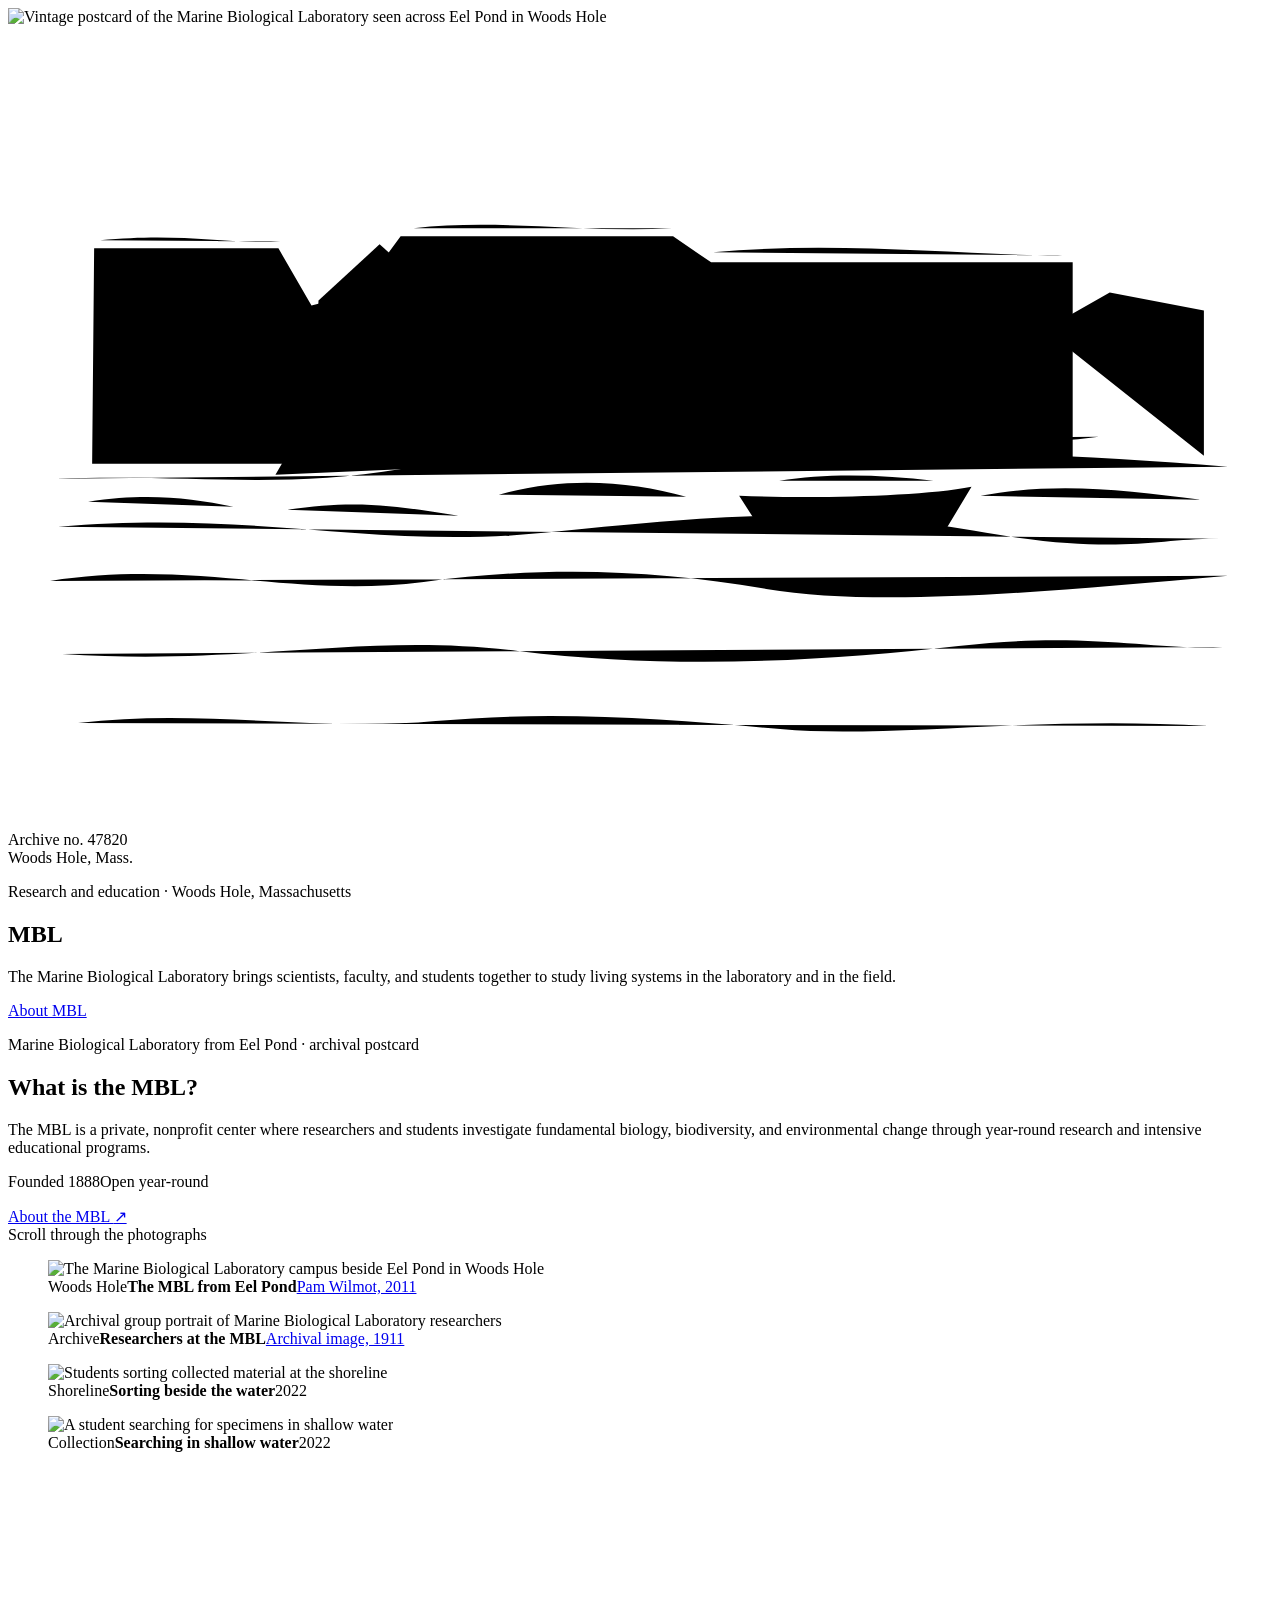
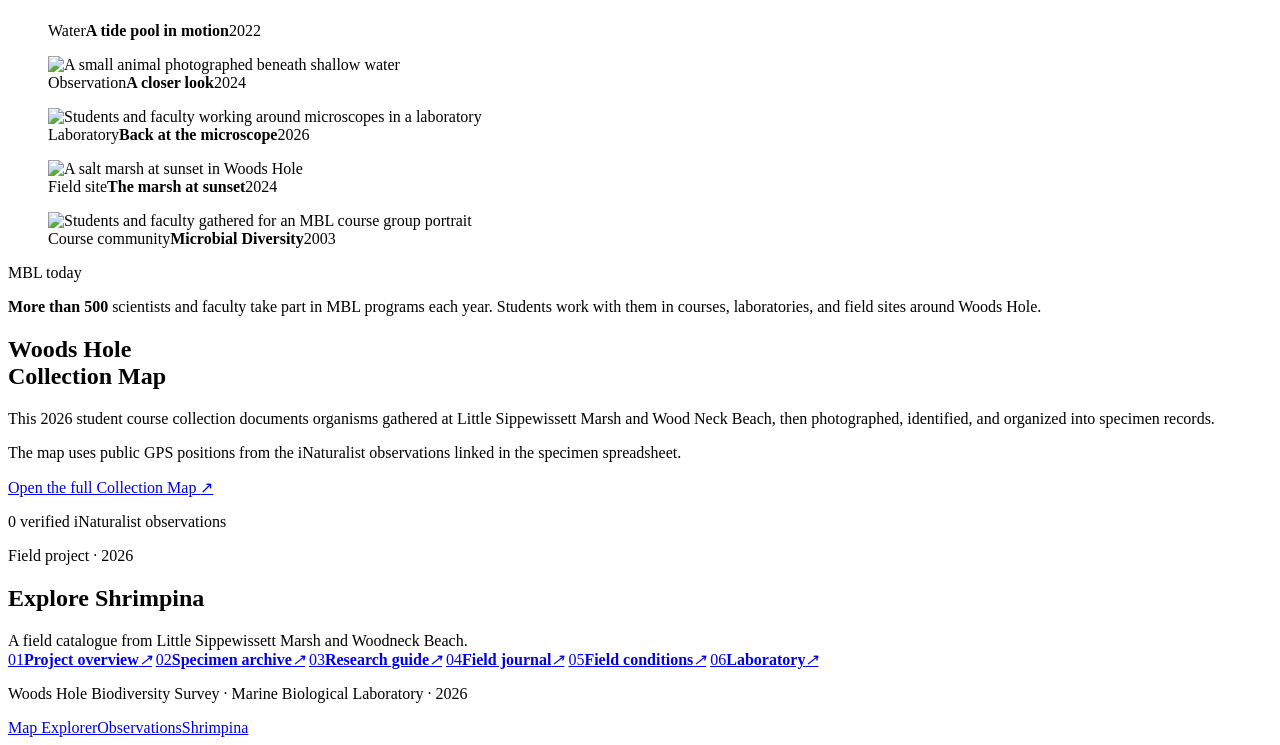
==== index.html @ cde3188e "Add Squatter Pea Crab specimen and restore tree legend colors" ====
<!doctype html>
<html lang="en">
<head>
  <meta charset="utf-8"><meta name="viewport" content="width=device-width, initial-scale=1"><meta name="theme-color" content="#132e2c">
  <link rel="icon" href="assets/favicon/favicon.ico" sizes="any">
  <link rel="icon" type="image/png" sizes="32x32" href="assets/favicon/favicon-32.png">
  <link rel="apple-touch-icon" href="assets/favicon/apple-touch-icon.png">
  <meta name="description" content="Marine biodiversity survey records from Woods Hole, Massachusetts.">
  <title>MBL | Woods Hole Biodiversity Survey</title>
  <link rel="preconnect" href="https://fonts.googleapis.com"><link rel="preconnect" href="https://fonts.gstatic.com" crossorigin>
  <link href="https://fonts.googleapis.com/css2?family=DM+Mono:wght@300;400;500&family=Newsreader:opsz,wght@6..72,300;6..72,400;6..72,500;6..72,600&display=swap" rel="stylesheet">
  <link rel="stylesheet" href="https://unpkg.com/leaflet@1.9.4/dist/leaflet.css" crossorigin="anonymous"><link rel="stylesheet" href="museum.css?v=20260908-9"><link rel="stylesheet" href="specimen-view.css?v=20260902-4"><link rel="stylesheet" href="site-index.css?v=20260908-14">
  <script src="site-index.js?v=20260908-7" defer></script>
  <script src="https://unpkg.com/leaflet@1.9.4/dist/leaflet.js" crossorigin="anonymous"></script><script src="species-data.js?v=20260902-4"></script><script src="shrimpina-sample-register.js?v=20260910-3"></script><script src="shrimpina-observation-locations.js?v=20260910-3"></script><script src="specimen-view.js?v=20260902-4" data-root="." defer></script>
</head>
<body class="has-site-index home-page">
  <div class="grain" aria-hidden="true"></div>
  <site-index data-root="." data-current="home"></site-index>
  <main id="top">
    <section class="postcard-stage" aria-labelledby="hero-title"><div class="postcard-sticky">
      <div class="postcard-frame"><img src="assets/woods-hole-postcard.png" alt="Vintage postcard of the Marine Biological Laboratory seen across Eel Pond in Woods Hole">
        <svg class="postcard-trace" viewBox="0 0 1262 800" preserveAspectRatio="xMidYMid slice" aria-hidden="true">
          <g class="trace-slow">
            <path d="M47 452C184 447 269 463 394 442S645 443 764 432s279-6 454 8"/><path d="M50 500c197-17 316 23 485 6s284-28 430-2 179 7 246 8"/>
            <path d="M42 554c145-22 244 18 373 1s235-11 342 7 272 4 461-13"/><path d="M54 627c188 12 300-22 455-3s309 10 440-5 195 5 264 1"/><path d="M70 696c121-15 239 9 357-2s235-2 344 8 257-14 428-3"/>
          </g>
          <g class="trace-buildings"><path d="M86 222h184l33 57 47-12 42-57h272l38 26h361v201H84Z"/><path d="M310 274 371 218l69 61v154H303Z"/><path d="M694 250v184M733 250v184M776 250v184M818 250v184M861 250v184M904 250v184M947 250v184M990 250v184"/><path d="M107 243h138v190H107Z"/></g>
          <g class="trace-details">
            <path d="M92 214c83-8 124 4 180 1M405 202c84-10 172 5 258 0M704 226c128-12 258 4 353 3"/>
            <path d="M120 265h18v34h-18zM154 265h18v34h-18zM190 265h18v34h-18zM226 265h18v34h-18z"/>
            <path d="M462 258h18v35h-18zM499 258h18v35h-18zM537 258h18v35h-18zM575 258h18v35h-18zM613 258h18v35h-18z"/>
            <path d="M711 272h14v33h-14zM749 272h14v33h-14zM790 272h14v33h-14zM832 272h14v33h-14zM874 272h14v33h-14zM916 272h14v33h-14zM958 272h14v33h-14zM1000 272h14v33h-14z"/>
            <path d="M115 326h23v42h-23zM160 326h23v42h-23zM205 326h23v42h-23zM465 322h22v39h-22zM511 322h22v39h-22zM557 322h22v39h-22zM603 322h22v39h-22z"/>
            <path d="M302 419c87-15 183 10 272-3s169 6 248-2 174 9 267-4M267 448l31-53h121l31 45M1035 303l65-37 94 18v145"/>
            <path d="M80 475c58-9 101-4 145 5M279 483c76-12 123-1 171 6M490 468c68-19 132-13 187 2M971 469c75-14 143-6 220 4"/>
          </g>
          <g class="trace-boat"><path d="m730 469 23 36h182l27-45c-51 10-160 12-232 9Z"/><path d="M855 105v355M855 140l70 313M852 170l-94 285"/><path d="M770 454c48-8 104-6 154 0M804 493c31 10 68 9 100 0"/></g>
        </svg>
        <div class="postcard-wash" aria-hidden="true"></div><div class="archive-stamp">Archive no. 47820<br>Woods Hole, Mass.</div>
      </div>
      <div class="hero-copy"><p class="overline">Research and education · Woods Hole, Massachusetts</p><h1 id="hero-title">MBL</h1><p class="hero-deck">The Marine Biological Laboratory brings scientists, faculty, and students together to study living systems in the laboratory and in the field.</p></div>
      <a class="enter-cue" href="#about-mbl"><span>About MBL</span><i aria-hidden="true"></i></a><p class="postcard-credit">Marine Biological Laboratory from Eel Pond · archival postcard</p>
    </div></section>

    <section class="mbl-community" id="about-mbl" aria-labelledby="community-heading"><div class="community-stage">
      <div class="community-copy">
        <h2 id="community-heading">What is the MBL?</h2>
        <p>The MBL is a private, nonprofit center where researchers and students investigate fundamental biology, biodiversity, and environmental change through year-round research and intensive educational programs.</p>
        <p class="community-details"><span>Founded 1888</span><span>Open year-round</span></p>
        <a href="https://www.mbl.edu/about" target="_blank" rel="noopener">About the MBL <span>↗</span></a>
        <div class="story-progress" aria-hidden="true"><i></i><span>Scroll through the photographs</span></div>
      </div>
      <div class="community-photos" aria-label="MBL community and fieldwork photographs">
        <figure class="life-photo life-photo-wide" style="--tilt:-.6deg">
          <div class="life-image"><img src="assets/mbl-building-pam-wilmot.jpg" alt="The Marine Biological Laboratory campus beside Eel Pond in Woods Hole" loading="lazy"></div>
          <figcaption><span>Woods Hole</span><b>The MBL from Eel Pond</b><a href="https://commons.wikimedia.org/wiki/File:Marine_Biological_Laboratory,_Woods_Hole_by_Pam_Wilmot.jpg" target="_blank" rel="noopener">Pam Wilmot, 2011</a></figcaption>
        </figure>
        <figure class="life-photo life-photo-wide" style="--tilt:1deg">
          <div class="life-image"><img src="assets/mbl-researchers-archive.png" alt="Archival group portrait of Marine Biological Laboratory researchers" loading="lazy"></div>
          <figcaption><span>Archive</span><b>Researchers at the MBL</b><a href="https://commons.wikimedia.org/wiki/File:PSM_V79_D312_Group_photo_of_researchers_of_the_marine_biology_laboratory.png" target="_blank" rel="noopener">Archival image, 1911</a></figcaption>
        </figure>
        <figure class="life-photo life-photo-portrait" style="--tilt:-1.2deg">
          <div class="life-image"><img src="assets/mbl-story/IMG_1308.jpg" alt="Students sorting collected material at the shoreline" loading="lazy"></div>
          <figcaption><span>Shoreline</span><b>Sorting beside the water</b><span>2022</span></figcaption>
        </figure>
        <figure class="life-photo life-photo-portrait" style="--tilt:1.1deg">
          <div class="life-image"><img src="assets/mbl-story/IMG_1295.jpg" alt="A student searching for specimens in shallow water" loading="lazy"></div>
          <figcaption><span>Collection</span><b>Searching in shallow water</b><span>2022</span></figcaption>
        </figure>
        <figure class="life-photo life-photo-film" style="--tilt:-.8deg">
          <div class="life-image"><video src="assets/mbl-story/tide-pool.mp4" poster="assets/mbl-story/tide-pool-poster.jpg" autoplay muted loop playsinline preload="metadata" aria-label="Water moving over organisms in a shallow tide pool"></video></div>
          <figcaption><span>Water</span><b>A tide pool in motion</b><span>2022</span></figcaption>
        </figure>
        <figure class="life-photo life-photo-portrait" style="--tilt:1deg">
          <div class="life-image"><img src="assets/mbl-story/IMG_5318.jpg" alt="A small animal photographed beneath shallow water" loading="lazy"></div>
          <figcaption><span>Observation</span><b>A closer look</b><span>2024</span></figcaption>
        </figure>
        <figure class="life-photo life-photo-portrait" style="--tilt:-.7deg">
          <div class="life-image"><img src="assets/mbl-story/IMG_2898.jpg" alt="Students and faculty working around microscopes in a laboratory" loading="lazy"></div>
          <figcaption><span>Laboratory</span><b>Back at the microscope</b><span>2026</span></figcaption>
        </figure>
        <figure class="life-photo life-photo-portrait" style="--tilt:1.2deg">
          <div class="life-image"><img src="assets/mbl-story/IMG_5380.jpg" alt="A salt marsh at sunset in Woods Hole" loading="lazy"></div>
          <figcaption><span>Field site</span><b>The marsh at sunset</b><span>2024</span></figcaption>
        </figure>
        <figure class="life-photo life-photo-wide life-photo-group" style="--tilt:.35deg">
          <div class="life-image"><img src="assets/mbl-microbial-diversity-2003.jpg" alt="Students and faculty gathered for an MBL course group portrait" loading="lazy"></div>
          <figcaption><span>Course community</span><b>Microbial Diversity</b><span>2003</span></figcaption>
        </figure>
      </div>
      <div class="community-closing">
        <p class="kicker">MBL today</p>
        <p><strong>More than 500</strong> scientists and faculty take part in MBL programs each year. Students work with them in courses, laboratories, and field sites around Woods Hole.</p>
      </div>
    </div></section>

    <section class="map-chapter" id="field-map" aria-labelledby="map-heading"><div class="map-intro reveal"><div><h2 id="map-heading">Woods Hole<br>Collection Map</h2></div><div><p>This 2026 student course collection documents organisms gathered at Little Sippewissett Marsh and Wood Neck Beach, then photographed, identified, and organized into specimen records.</p><p>The map uses public GPS positions from the iNaturalist observations linked in the specimen spreadsheet.</p><a class="map-explorer-link" href="map.html">Open the full Collection Map <span>↗</span></a></div></div><div class="map-shell reveal"><div id="map" role="application" aria-label="Aerial map of linked iNaturalist observations"></div><div class="map-fallback" aria-hidden="true"></div><p class="map-caption"><span id="homeMapCount">0</span> verified iNaturalist observations</p></div></section>

    <section class="shrimpina-directory" aria-labelledby="shrimpina-directory-title">
      <div class="shrimpina-directory-intro">
        <p>Field project · 2026</p>
        <h2 id="shrimpina-directory-title">Explore Shrimpina</h2>
        <span>A field catalogue from Little Sippewissett Marsh and Woodneck Beach.</span>
      </div>
      <nav aria-label="Shrimpina project pages">
        <a href="groups/shrimpina.html"><span>01</span><strong>Project overview</strong><i aria-hidden="true">↗</i></a>
        <a href="groups/shrimpina.html#g-species"><span>02</span><strong>Specimen archive</strong><i aria-hidden="true">↗</i></a>
        <a href="research.html"><span>03</span><strong>Research guide</strong><i aria-hidden="true">↗</i></a>
        <a href="journal.html"><span>04</span><strong>Field journal</strong><i aria-hidden="true">↗</i></a>
        <a href="conditions.html"><span>05</span><strong>Field conditions</strong><i aria-hidden="true">↗</i></a>
        <a href="lab.html"><span>06</span><strong>Laboratory</strong><i aria-hidden="true">↗</i></a>
      </nav>
    </section>
  </main>
  <footer class="home-footer"><p>Woods Hole Biodiversity Survey · Marine Biological Laboratory · 2026</p><nav><a href="map.html">Map Explorer</a><a href="observations.html">Observations</a><a href="groups/shrimpina.html">Shrimpina</a></nav></footer>
  <script src="museum.js?v=20260904-6"></script>
</body>
</html>
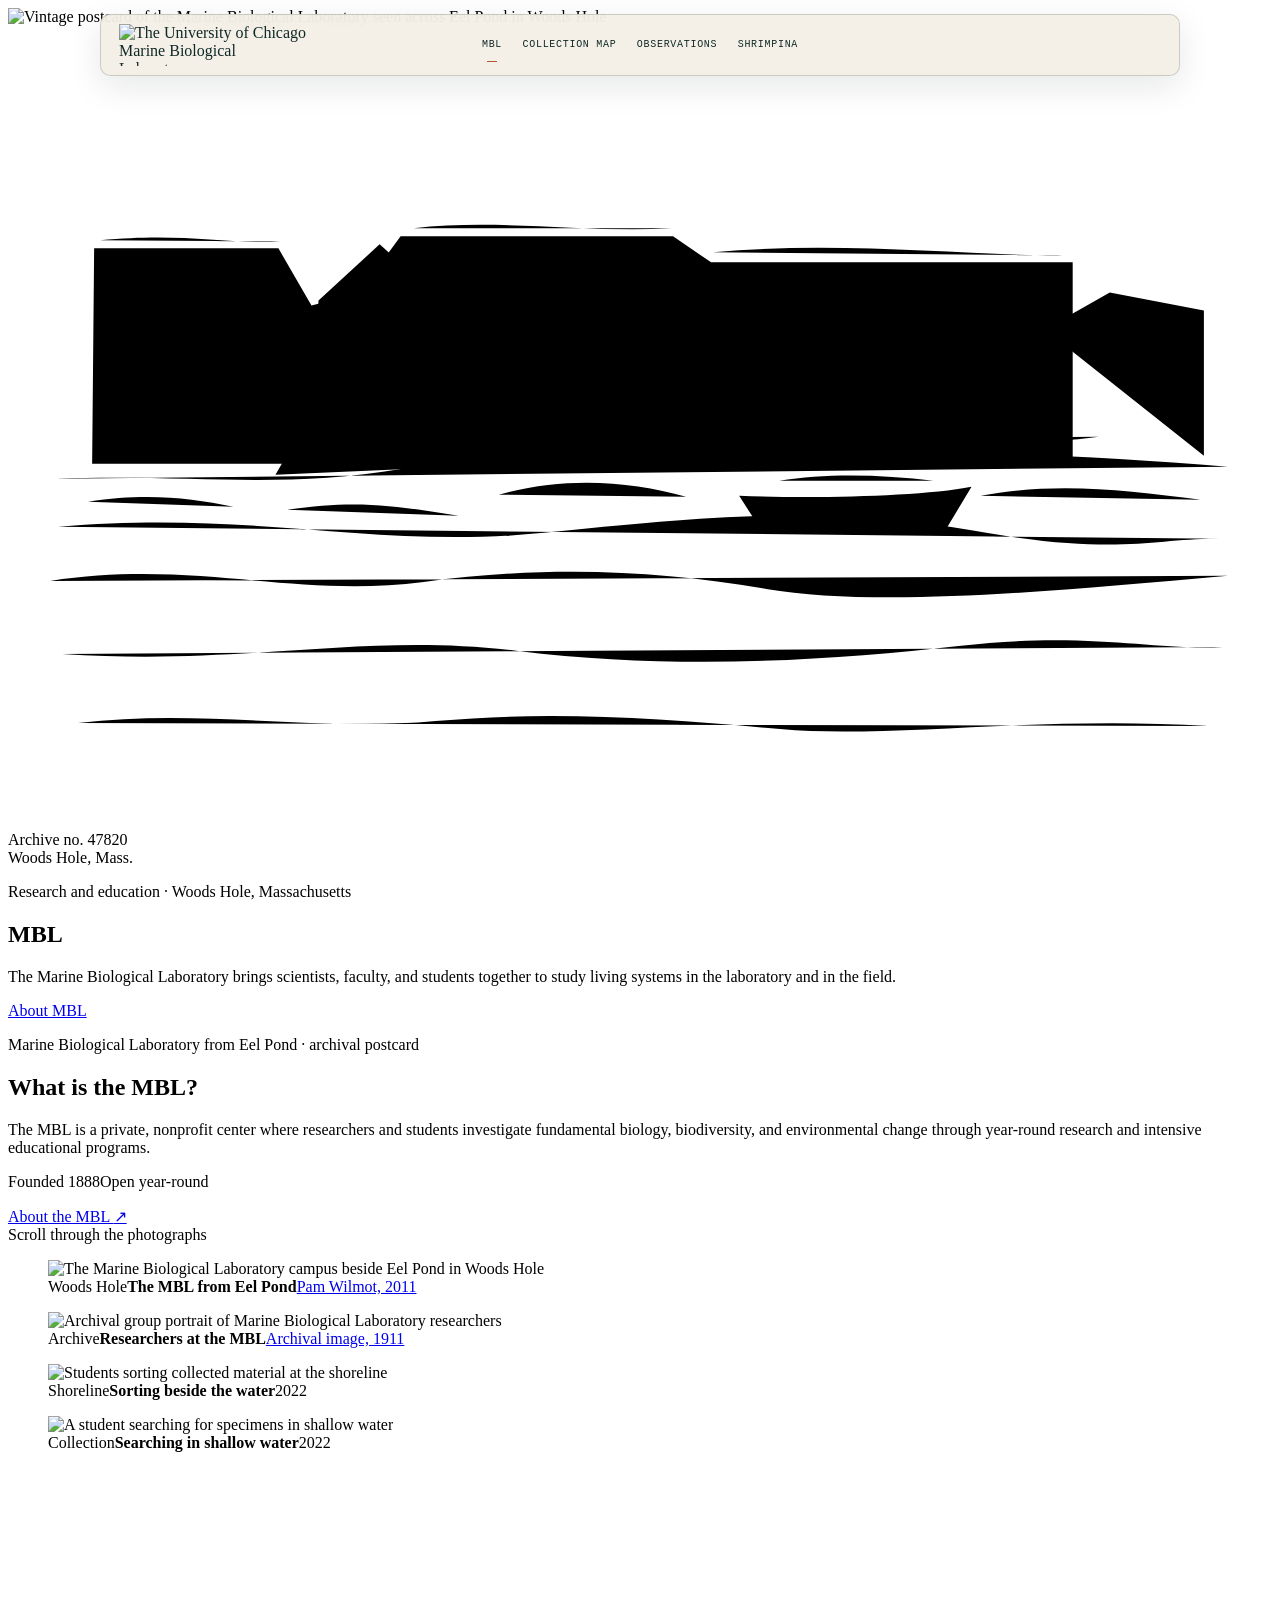
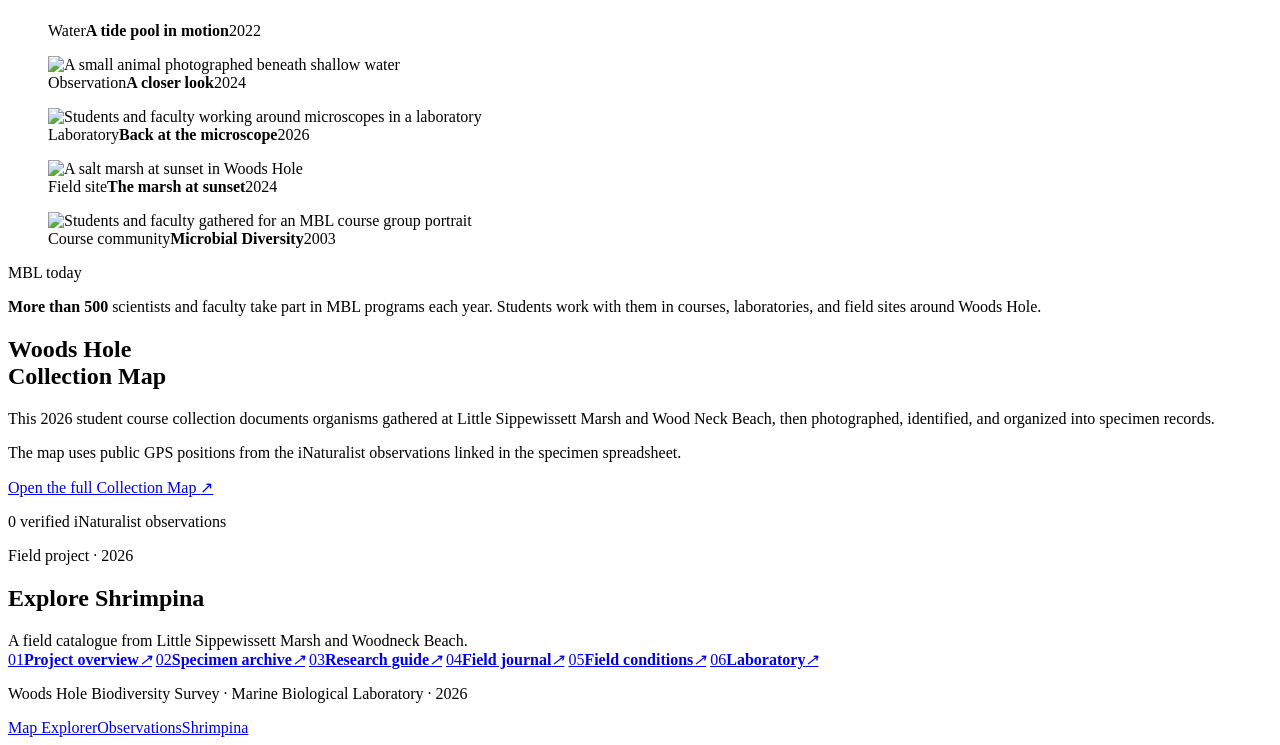
==== commit 73841f61: "Update Shrimpina phylogeny, observation metadata, notes, and animated cursor" ====
--- a/index.html
+++ b/index.html
@@ -9,9 +9,9 @@
   <title>MBL | Woods Hole Biodiversity Survey</title>
   <link rel="preconnect" href="https://fonts.googleapis.com"><link rel="preconnect" href="https://fonts.gstatic.com" crossorigin>
   <link href="https://fonts.googleapis.com/css2?family=DM+Mono:wght@300;400;500&family=Newsreader:opsz,wght@6..72,300;6..72,400;6..72,500;6..72,600&display=swap" rel="stylesheet">
-  <link rel="stylesheet" href="https://unpkg.com/leaflet@1.9.4/dist/leaflet.css" crossorigin="anonymous"><link rel="stylesheet" href="museum.css?v=20260908-9"><link rel="stylesheet" href="specimen-view.css?v=20260902-4"><link rel="stylesheet" href="site-index.css?v=20260908-14">
-  <script src="site-index.js?v=20260908-7" defer></script>
-  <script src="https://unpkg.com/leaflet@1.9.4/dist/leaflet.js" crossorigin="anonymous"></script><script src="species-data.js?v=20260902-4"></script><script src="shrimpina-sample-register.js?v=20260910-3"></script><script src="shrimpina-observation-locations.js?v=20260910-3"></script><script src="specimen-view.js?v=20260902-4" data-root="." defer></script>
+  <link rel="stylesheet" href="https://unpkg.com/leaflet@1.9.4/dist/leaflet.css" crossorigin="anonymous"><link rel="stylesheet" href="museum.css?v=20260908-9"><link rel="stylesheet" href="specimen-view.css?v=20260902-4"><link rel="stylesheet" href="site-index.css?v=20260910-8">
+  <script src="site-index.js?v=20260910-8" defer></script>
+  <script src="https://unpkg.com/leaflet@1.9.4/dist/leaflet.js" crossorigin="anonymous"></script><script src="species-data.js?v=20260902-4"></script><script src="shrimpina-sample-register.js?v=20260910-7"></script><script src="shrimpina-observation-locations.js?v=20260910-7"></script><script src="specimen-view.js?v=20260902-4" data-root="." defer></script>
 </head>
 <body class="has-site-index home-page">
   <div class="grain" aria-hidden="true"></div>
--- a/site-index.css
+++ b/site-index.css
@@ -0,0 +1,111 @@
+:root { --index-paper:#f3efe6; --index-ink:#102927; --index-line:rgba(16,41,39,.18); --index-accent:#b85338; --masthead-safe-offset:104px; }
+
+html { scroll-padding-top:var(--masthead-safe-offset); }
+
+body.has-site-index,body.home-page { padding-top:0; }
+body.has-site-index .group-hero,body.has-site-index .j-hero,body.has-site-index .lab-hero { margin-top:0!important; }
+site-index { position:relative; z-index:2400; display:block; }
+
+.site-masthead { position:fixed; z-index:2400; top:14px; left:0; width:100%; padding:0 18px; box-sizing:border-box; color:var(--index-ink); pointer-events:none; }
+.site-masthead-inner { position:relative; display:grid; grid-template-columns:240px minmax(0,1fr) 240px; align-items:center; width:min(1080px,100%); min-height:62px; margin:0 auto; padding:0 18px; box-sizing:border-box; border:1px solid var(--index-line); border-radius:10px; background:color-mix(in srgb,var(--index-paper) 92%,transparent); box-shadow:0 10px 34px rgba(5,24,23,.10); backdrop-filter:blur(22px) saturate(1.08); pointer-events:auto; }
+.site-masthead-brand { display:flex; align-items:center; justify-self:start; min-width:0; color:inherit; text-decoration:none; }
+.site-masthead-brand img { display:block; width:190px; flex:0 0 190px; max-height:42px; object-fit:contain; object-position:left center; }
+.site-masthead-brand>span { min-width:82px;margin-left:16px; padding-left:16px; border-left:1px solid var(--index-line); font:600 7px/1.25 'DM Mono',monospace; letter-spacing:.09em; text-transform:uppercase; white-space:nowrap; }
+.site-masthead-brand b { display:block;margin-top:2px;font:600 13px/1 'Newsreader',Georgia,serif; letter-spacing:0; text-transform:none; }
+
+.site-masthead-primary { display:flex; min-width:0;align-self:stretch; align-items:stretch; justify-content:center; }
+.site-nav-group { position:relative; display:flex; align-self:stretch; }
+.site-nav-group>a { position:relative; display:flex; align-items:center; padding:0 clamp(10px,.8vw,16px); color:inherit; text-decoration:none; font:500 10px/1 'DM Mono',monospace; letter-spacing:.07em; text-transform:uppercase; white-space:nowrap; }
+.site-nav-group>a::after { content:''; position:absolute; right:15px; bottom:13px; left:15px; height:1px; background:var(--index-accent); opacity:0; transform:scaleX(.35); transition:opacity .18s ease,transform .18s ease; }
+.site-nav-group>a:hover::after,.site-nav-group>a[aria-current='page']::after,.site-nav-group:focus-within>a::after { opacity:1; transform:scaleX(1); }
+.site-nav-dropdown { position:absolute; top:calc(100% - 7px); left:6px; display:grid; width:190px; padding:8px; border:1px solid var(--index-line); border-radius:9px; background:color-mix(in srgb,var(--index-paper) 96%,transparent); box-shadow:0 18px 38px rgba(5,24,23,.14); opacity:0; visibility:hidden; transform:translateY(-4px); transition:opacity .16s ease,transform .16s ease,visibility .16s; backdrop-filter:blur(22px) saturate(1.08); }
+.site-nav-dropdown a { padding:10px 11px; border-radius:6px; color:inherit; text-decoration:none; font:500 9px/1.25 'DM Mono',monospace; letter-spacing:.055em; text-transform:none; }
+.site-nav-dropdown a:hover,.site-nav-dropdown a:focus-visible { background:color-mix(in srgb,var(--index-ink) 7%,transparent); color:var(--index-accent); outline:0; }
+.site-nav-group:hover .site-nav-dropdown,.site-nav-group:focus-within .site-nav-dropdown { opacity:1; visibility:visible; transform:translateY(0); }
+
+.site-masthead-menu { position:relative; display:none; grid-column:3;justify-self:end; }
+.site-masthead-menu>summary { display:flex; align-items:center; gap:9px; min-height:40px; padding:0 11px; list-style:none; border-radius:7px; font:500 10px/1 'DM Mono',monospace; letter-spacing:.075em; text-transform:uppercase; cursor:pointer; transition:background .18s ease; }
+.site-masthead-menu>summary::-webkit-details-marker { display:none; }
+.site-masthead-menu>summary:hover,.site-masthead-menu>summary:focus-visible { background:color-mix(in srgb,var(--index-ink) 7%,transparent); }
+.site-masthead-menu>summary i,.site-masthead-menu>summary i::after { display:block; width:11px; border-top:1px solid currentColor; content:''; transition:transform .2s ease; }
+.site-masthead-menu>summary i::after { transform:translateY(-1px) rotate(90deg); }
+.site-masthead-menu[open]>summary i { transform:rotate(45deg); }
+.menu-close-label { display:none; }
+.site-masthead-menu[open] .menu-open-label { display:none; }
+.site-masthead-menu[open] .menu-close-label { display:inline; }
+
+.site-masthead-panel { position:absolute; top:55px; right:-1px; box-sizing:border-box; width:290px; padding:22px; border:1px solid var(--index-line); border-radius:10px; background:color-mix(in srgb,var(--index-paper) 94%,transparent); box-shadow:0 20px 48px rgba(5,24,23,.15); backdrop-filter:blur(24px) saturate(1.08); }
+.site-masthead-panel>p { margin:0 0 16px; color:color-mix(in srgb,var(--index-ink) 58%,transparent); font:500 7px/1.4 'DM Mono',monospace; letter-spacing:.1em; text-transform:uppercase; }
+.site-masthead-panel nav { display:grid; }
+.site-masthead-panel nav a { padding:9px 0; border-bottom:1px solid var(--index-line); color:inherit; text-decoration:none; font:400 19px/1.15 'Newsreader',Georgia,serif; }
+.site-masthead-panel nav a::after { content:'↗'; float:right; color:color-mix(in srgb,var(--index-ink) 45%,transparent); font:400 12px/1.5 'DM Mono',monospace; }
+.site-masthead-panel nav a:hover,.site-masthead-panel nav a[aria-current='page'] { color:var(--index-accent); }
+.site-masthead-panel>small { display:block; margin-top:20px; color:color-mix(in srgb,var(--index-ink) 50%,transparent); font:500 7px/1.4 'DM Mono',monospace; letter-spacing:.08em; text-transform:uppercase; }
+
+site-index.is-shrimpina { --index-paper:#fff0e9; --index-ink:#4a202c; --index-line:rgba(74,32,44,.18); --index-accent:#df6678; }
+.shrimpina-record-page .shrimpina-record-nav { top:auto; }
+
+.theme-cursor { --cursor-ring:#0f3532; --cursor-dot:#b85338; position:fixed; z-index:20000; left:0; top:0; width:0; height:0; pointer-events:none; opacity:0; transform:translate3d(var(--cursor-x,-60px),var(--cursor-y,-60px),0); transition:opacity .18s ease; }
+.theme-cursor.is-visible { opacity:1; }
+.theme-cursor-ring,.theme-cursor-dot { position:absolute; display:block; pointer-events:none; }
+.theme-cursor-ring { left:-15px; top:-15px; width:30px; height:30px; border:1.5px solid var(--cursor-ring); border-radius:50%; box-shadow:0 0 0 1px rgba(238,233,220,.38); transition:width .18s ease,height .18s ease,left .18s ease,top .18s ease,background .18s ease; }
+.theme-cursor-dot { left:-3px; top:-3px; width:6px; height:6px; border-radius:50%; background:var(--cursor-dot); transition:transform .15s ease; }
+.theme-cursor.is-active .theme-cursor-ring { left:-22px; top:-22px; width:44px; height:44px; background:color-mix(in srgb,var(--cursor-dot) 14%,transparent); }
+.theme-cursor.is-active .theme-cursor-dot { transform:scale(1.5); }
+.theme-cursor.is-pressed .theme-cursor-ring { left:-11px; top:-11px; width:22px; height:22px; }
+body.cursor-map .theme-cursor { --cursor-ring:#dbe8df; --cursor-dot:#ee8c6c; }
+body.cursor-catalog .theme-cursor { --cursor-ring:#165f56; --cursor-dot:#cf6234; }
+body.cursor-observations .theme-cursor { --cursor-ring:#2d6661; --cursor-dot:#69a9a0; }
+body.shrimpina-site .theme-cursor,body.shrimpina-record-page .theme-cursor { --cursor-ring:#4a202c; --cursor-dot:#eb6f7e; }
+
+@media(pointer:fine) {
+  body.shrimpina-cursor,body.shrimpina-cursor a,body.shrimpina-cursor button,body.shrimpina-cursor summary,body.shrimpina-cursor select,body.shrimpina-cursor [role='button'],body.shrimpina-cursor [data-specimen],body.shrimpina-cursor .leaflet-interactive,body.shrimpina-cursor .leaflet-marker-icon { cursor:url('assets/water-drop-cursor.svg?v=1') 8 2,auto!important; }
+  body.shrimpina-cursor input,body.shrimpina-cursor textarea { cursor:text!important; }
+}
+
+@media(pointer:fine) and (prefers-reduced-motion:no-preference) {
+  body.theme-cursor-ready,body.theme-cursor-ready a,body.theme-cursor-ready button,body.theme-cursor-ready summary,body.theme-cursor-ready input,body.theme-cursor-ready select,body.theme-cursor-ready [data-specimen],body.theme-cursor-ready .leaflet-interactive,body.theme-cursor-ready .leaflet-marker-icon,body.theme-cursor-ready .flip-card { cursor:none!important; }
+}
+@media(max-width:1120px) {
+  :root { --masthead-safe-offset:96px; }
+  .site-masthead-inner { grid-template-columns:minmax(0,1fr) auto; min-height:58px; padding-left:14px; }
+  .site-masthead-brand img { width:172px; }
+  .site-masthead-brand>span { display:none; }
+  .site-masthead-primary { display:none; }
+  .site-masthead-menu { display:block;grid-column:auto; }
+  .site-masthead-panel { top:51px; right:-1px; width:min(320px,calc(100vw - 36px)); max-height:calc(100vh - 96px); overflow:auto; }
+  .site-masthead-menu>summary { padding-inline:12px; }
+}
+@media(min-width:861px) and (max-width:1120px) {
+  .home-page .site-masthead-inner { grid-template-columns:190px minmax(0,1fr); }
+  .home-page .site-masthead-primary { display:flex; }
+  .home-page .site-masthead-menu { display:none; }
+  .home-page .site-nav-group>a { padding-inline:9px; font-size:9px; }
+}
+@media(max-width:420px) {
+  :root { --masthead-safe-offset:84px; }
+  .site-masthead { top:8px; padding:0 8px; }
+  .site-masthead-inner { width:100%;min-height:54px; border-radius:8px; }
+  .site-masthead-brand img { width:158px; }
+  .site-masthead-menu>summary { padding-inline:8px; }
+  .site-masthead-panel { top:49px; width:calc(100vw - 16px); }
+}
+@media(pointer:coarse),(prefers-reduced-motion:reduce) { .theme-cursor { display:none!important; } }
+
+/* The hotspot is the fingertip's landing point; the character stays beside it. */
+.gecko-cursor { position:fixed; left:0; top:0; width:0; height:0; z-index:2147483647; pointer-events:none; opacity:0; }
+.gecko-cursor.is-visible { opacity:1; }
+.gecko-cursor-art { position:absolute; left:-27.3px; top:-19.8px; width:84.6px; height:53.1px; max-width:none; overflow:visible; filter:drop-shadow(0 1px 1px #173e3b40); }
+.gecko-cursor-arm { transform-box:view-box; transform-origin:236px 190px; transform:scaleY(1); transition:transform 180ms cubic-bezier(.2,.8,.3,1); }
+.gecko-cursor.is-pressed .gecko-cursor-arm { transform:scaleY(-.65); transition-duration:100ms; }
+.gecko-cursor-hotspot { position:absolute; left:-2px; top:-2px; width:4px; height:4px; border-radius:50%; background:#254f46; box-shadow:0 0 0 1px #fff; }
+.gecko-cursor.is-active .gecko-cursor-hotspot { box-shadow:0 0 0 1px #fff,0 0 0 3px #254f4640; }
+@media (hover:hover) and (pointer:fine) {
+  body.gecko-cursor-ready, body.gecko-cursor-ready * { cursor:none!important; }
+}
+@media (pointer:coarse) { .gecko-cursor { display:none; } }
+@media (prefers-reduced-motion:reduce) {
+  .gecko-cursor-arm { transition:none; }
+  /* Keep the click pose visible without animating between poses. */
+  .gecko-cursor.is-pressed .gecko-cursor-arm { transition:none; }
+}
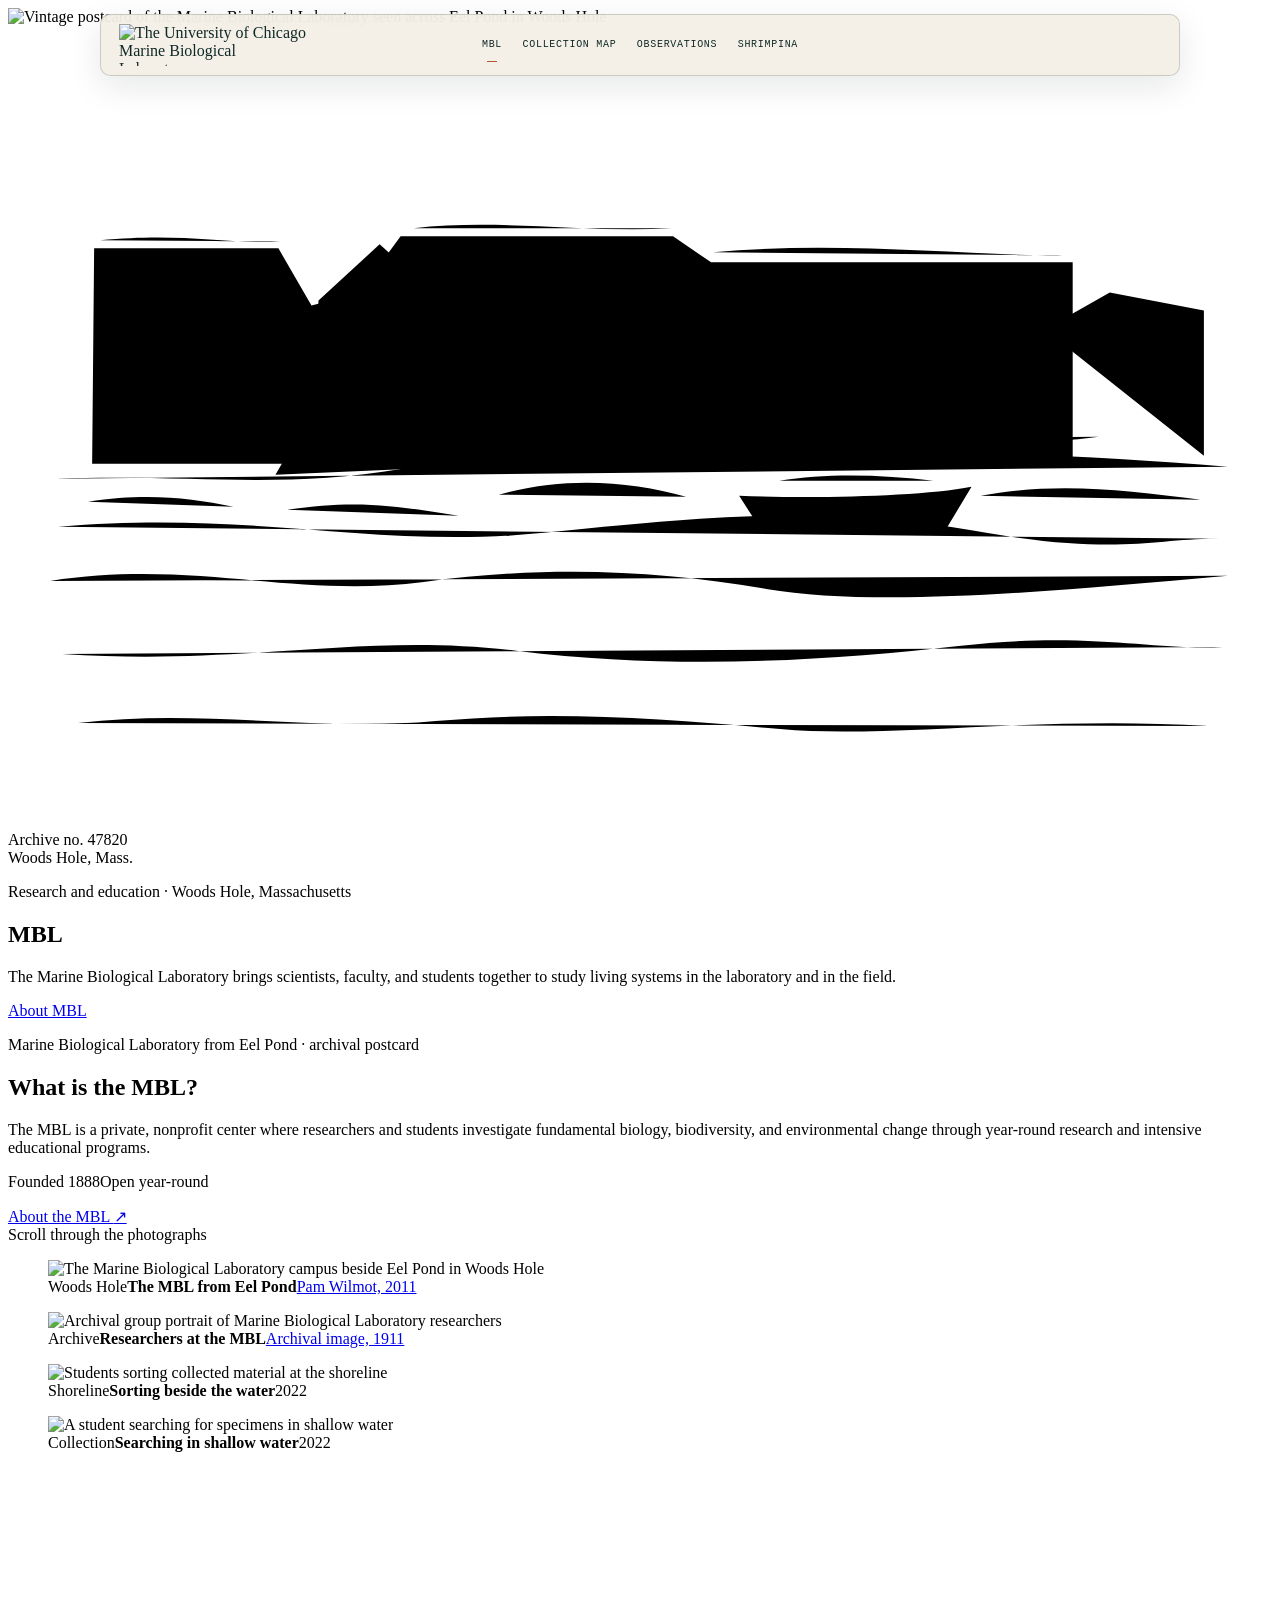
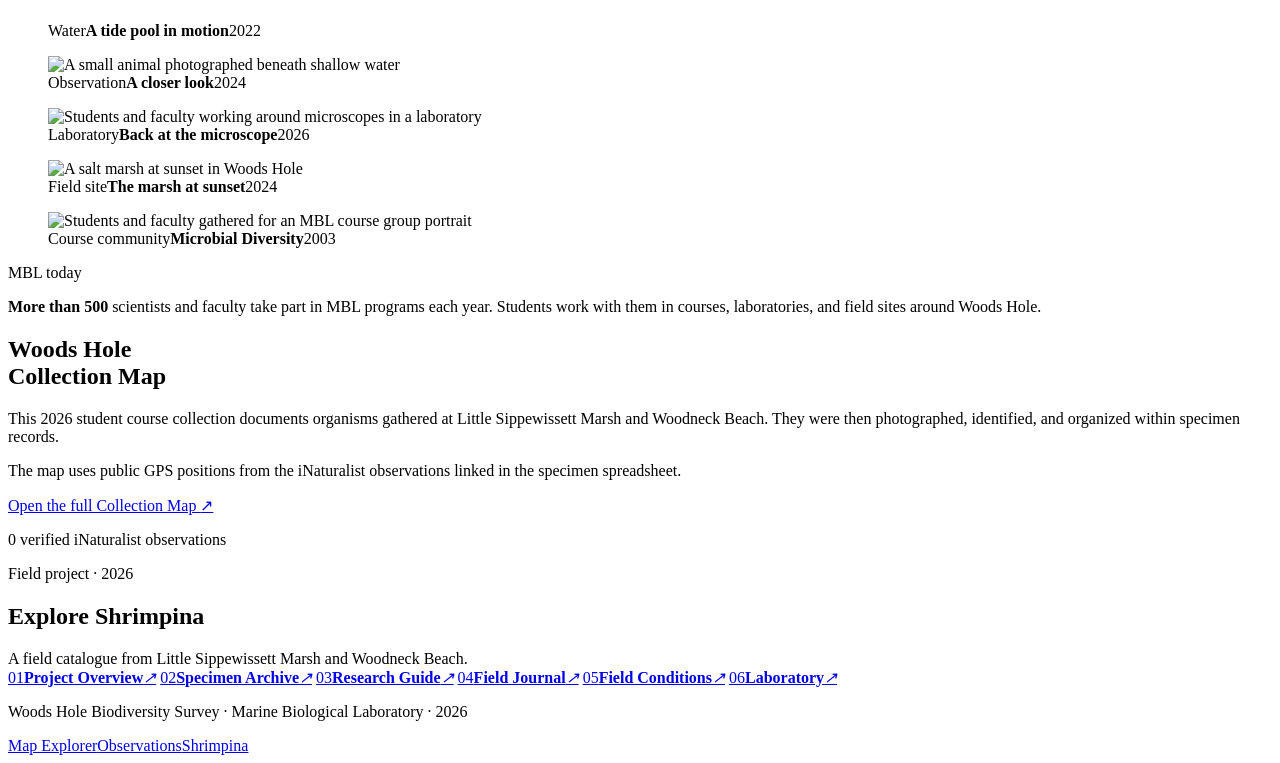
==== commit b6fcca2d: "Update site wording, Woodneck Beach labels, and spreadsheet specimen names" ====
--- a/index.html
+++ b/index.html
@@ -9,9 +9,9 @@
   <title>MBL | Woods Hole Biodiversity Survey</title>
   <link rel="preconnect" href="https://fonts.googleapis.com"><link rel="preconnect" href="https://fonts.gstatic.com" crossorigin>
   <link href="https://fonts.googleapis.com/css2?family=DM+Mono:wght@300;400;500&family=Newsreader:opsz,wght@6..72,300;6..72,400;6..72,500;6..72,600&display=swap" rel="stylesheet">
-  <link rel="stylesheet" href="https://unpkg.com/leaflet@1.9.4/dist/leaflet.css" crossorigin="anonymous"><link rel="stylesheet" href="museum.css?v=20260908-9"><link rel="stylesheet" href="specimen-view.css?v=20260902-4"><link rel="stylesheet" href="site-index.css?v=20260910-8">
-  <script src="site-index.js?v=20260910-8" defer></script>
-  <script src="https://unpkg.com/leaflet@1.9.4/dist/leaflet.js" crossorigin="anonymous"></script><script src="species-data.js?v=20260902-4"></script><script src="shrimpina-sample-register.js?v=20260910-7"></script><script src="shrimpina-observation-locations.js?v=20260910-7"></script><script src="specimen-view.js?v=20260902-4" data-root="." defer></script>
+  <link rel="stylesheet" href="https://unpkg.com/leaflet@1.9.4/dist/leaflet.css" crossorigin="anonymous"><link rel="stylesheet" href="museum.css?v=20260908-9"><link rel="stylesheet" href="specimen-view.css?v=20260902-4"><link rel="stylesheet" href="site-index.css?v=20260910-11">
+  <script src="site-index.js?v=20260914-1" defer></script>
+  <script src="https://unpkg.com/leaflet@1.9.4/dist/leaflet.js" crossorigin="anonymous"></script><script src="species-data.js?v=20260914-1"></script><script src="shrimpina-sample-register.js?v=20260914-2"></script><script src="shrimpina-observation-locations.js?v=20260914-1"></script><script src="specimen-view.js?v=20260902-4" data-root="." defer></script>
 </head>
 <body class="has-site-index home-page">
   <div class="grain" aria-hidden="true"></div>
@@ -94,7 +94,7 @@
       </div>
     </div></section>
 
-    <section class="map-chapter" id="field-map" aria-labelledby="map-heading"><div class="map-intro reveal"><div><h2 id="map-heading">Woods Hole<br>Collection Map</h2></div><div><p>This 2026 student course collection documents organisms gathered at Little Sippewissett Marsh and Wood Neck Beach, then photographed, identified, and organized into specimen records.</p><p>The map uses public GPS positions from the iNaturalist observations linked in the specimen spreadsheet.</p><a class="map-explorer-link" href="map.html">Open the full Collection Map <span>↗</span></a></div></div><div class="map-shell reveal"><div id="map" role="application" aria-label="Aerial map of linked iNaturalist observations"></div><div class="map-fallback" aria-hidden="true"></div><p class="map-caption"><span id="homeMapCount">0</span> verified iNaturalist observations</p></div></section>
+    <section class="map-chapter" id="field-map" aria-labelledby="map-heading"><div class="map-intro reveal"><div><h2 id="map-heading">Woods Hole<br>Collection Map</h2></div><div><p>This 2026 student course collection documents organisms gathered at Little Sippewissett Marsh and Woodneck Beach. They were then photographed, identified, and organized within specimen records.</p><p>The map uses public GPS positions from the iNaturalist observations linked in the specimen spreadsheet.</p><a class="map-explorer-link" href="map.html">Open the full Collection Map <span>↗</span></a></div></div><div class="map-shell reveal"><div id="map" role="application" aria-label="Aerial map of linked iNaturalist observations"></div><div class="map-fallback" aria-hidden="true"></div><p class="map-caption"><span id="homeMapCount">0</span> verified iNaturalist observations</p></div></section>
 
     <section class="shrimpina-directory" aria-labelledby="shrimpina-directory-title">
       <div class="shrimpina-directory-intro">
@@ -103,16 +103,16 @@
         <span>A field catalogue from Little Sippewissett Marsh and Woodneck Beach.</span>
       </div>
       <nav aria-label="Shrimpina project pages">
-        <a href="groups/shrimpina.html"><span>01</span><strong>Project overview</strong><i aria-hidden="true">↗</i></a>
-        <a href="groups/shrimpina.html#g-species"><span>02</span><strong>Specimen archive</strong><i aria-hidden="true">↗</i></a>
-        <a href="research.html"><span>03</span><strong>Research guide</strong><i aria-hidden="true">↗</i></a>
-        <a href="journal.html"><span>04</span><strong>Field journal</strong><i aria-hidden="true">↗</i></a>
-        <a href="conditions.html"><span>05</span><strong>Field conditions</strong><i aria-hidden="true">↗</i></a>
+        <a href="groups/shrimpina.html"><span>01</span><strong>Project Overview</strong><i aria-hidden="true">↗</i></a>
+        <a href="groups/shrimpina.html#g-species"><span>02</span><strong>Specimen Archive</strong><i aria-hidden="true">↗</i></a>
+        <a href="research.html"><span>03</span><strong>Research Guide</strong><i aria-hidden="true">↗</i></a>
+        <a href="journal.html"><span>04</span><strong>Field Journal</strong><i aria-hidden="true">↗</i></a>
+        <a href="conditions.html"><span>05</span><strong>Field Conditions</strong><i aria-hidden="true">↗</i></a>
         <a href="lab.html"><span>06</span><strong>Laboratory</strong><i aria-hidden="true">↗</i></a>
       </nav>
     </section>
   </main>
   <footer class="home-footer"><p>Woods Hole Biodiversity Survey · Marine Biological Laboratory · 2026</p><nav><a href="map.html">Map Explorer</a><a href="observations.html">Observations</a><a href="groups/shrimpina.html">Shrimpina</a></nav></footer>
-  <script src="museum.js?v=20260904-6"></script>
+  <script src="museum.js?v=20260914-1"></script>
 </body>
 </html>
--- a/site-index.css
+++ b/site-index.css
@@ -58,11 +58,6 @@
 body.cursor-observations .theme-cursor { --cursor-ring:#2d6661; --cursor-dot:#69a9a0; }
 body.shrimpina-site .theme-cursor,body.shrimpina-record-page .theme-cursor { --cursor-ring:#4a202c; --cursor-dot:#eb6f7e; }
 
-@media(pointer:fine) {
-  body.shrimpina-cursor,body.shrimpina-cursor a,body.shrimpina-cursor button,body.shrimpina-cursor summary,body.shrimpina-cursor select,body.shrimpina-cursor [role='button'],body.shrimpina-cursor [data-specimen],body.shrimpina-cursor .leaflet-interactive,body.shrimpina-cursor .leaflet-marker-icon { cursor:url('assets/water-drop-cursor.svg?v=1') 8 2,auto!important; }
-  body.shrimpina-cursor input,body.shrimpina-cursor textarea { cursor:text!important; }
-}
-
 @media(pointer:fine) and (prefers-reduced-motion:no-preference) {
   body.theme-cursor-ready,body.theme-cursor-ready a,body.theme-cursor-ready button,body.theme-cursor-ready summary,body.theme-cursor-ready input,body.theme-cursor-ready select,body.theme-cursor-ready [data-specimen],body.theme-cursor-ready .leaflet-interactive,body.theme-cursor-ready .leaflet-marker-icon,body.theme-cursor-ready .flip-card { cursor:none!important; }
 }
@@ -92,14 +87,13 @@
 }
 @media(pointer:coarse),(prefers-reduced-motion:reduce) { .theme-cursor { display:none!important; } }
 
-/* The hotspot is the fingertip's landing point; the character stays beside it. */
+/* At 15% size, fingertip (181,124) lands at (181,232.9) in the pressed pose.
+   Keep that landing point at the actual pointer, directly beneath the raised hand. */
 .gecko-cursor { position:fixed; left:0; top:0; width:0; height:0; z-index:2147483647; pointer-events:none; opacity:0; }
 .gecko-cursor.is-visible { opacity:1; }
-.gecko-cursor-art { position:absolute; left:-27.3px; top:-19.8px; width:84.6px; height:53.1px; max-width:none; overflow:visible; filter:drop-shadow(0 1px 1px #173e3b40); }
+.gecko-cursor-art { position:absolute; left:-27.15px; top:-34.935px; width:84.6px; height:53.1px; max-width:none; overflow:visible; filter:drop-shadow(0 1px 1px #173e3b40); }
 .gecko-cursor-arm { transform-box:view-box; transform-origin:236px 190px; transform:scaleY(1); transition:transform 180ms cubic-bezier(.2,.8,.3,1); }
 .gecko-cursor.is-pressed .gecko-cursor-arm { transform:scaleY(-.65); transition-duration:100ms; }
-.gecko-cursor-hotspot { position:absolute; left:-2px; top:-2px; width:4px; height:4px; border-radius:50%; background:#254f46; box-shadow:0 0 0 1px #fff; }
-.gecko-cursor.is-active .gecko-cursor-hotspot { box-shadow:0 0 0 1px #fff,0 0 0 3px #254f4640; }
 @media (hover:hover) and (pointer:fine) {
   body.gecko-cursor-ready, body.gecko-cursor-ready * { cursor:none!important; }
 }
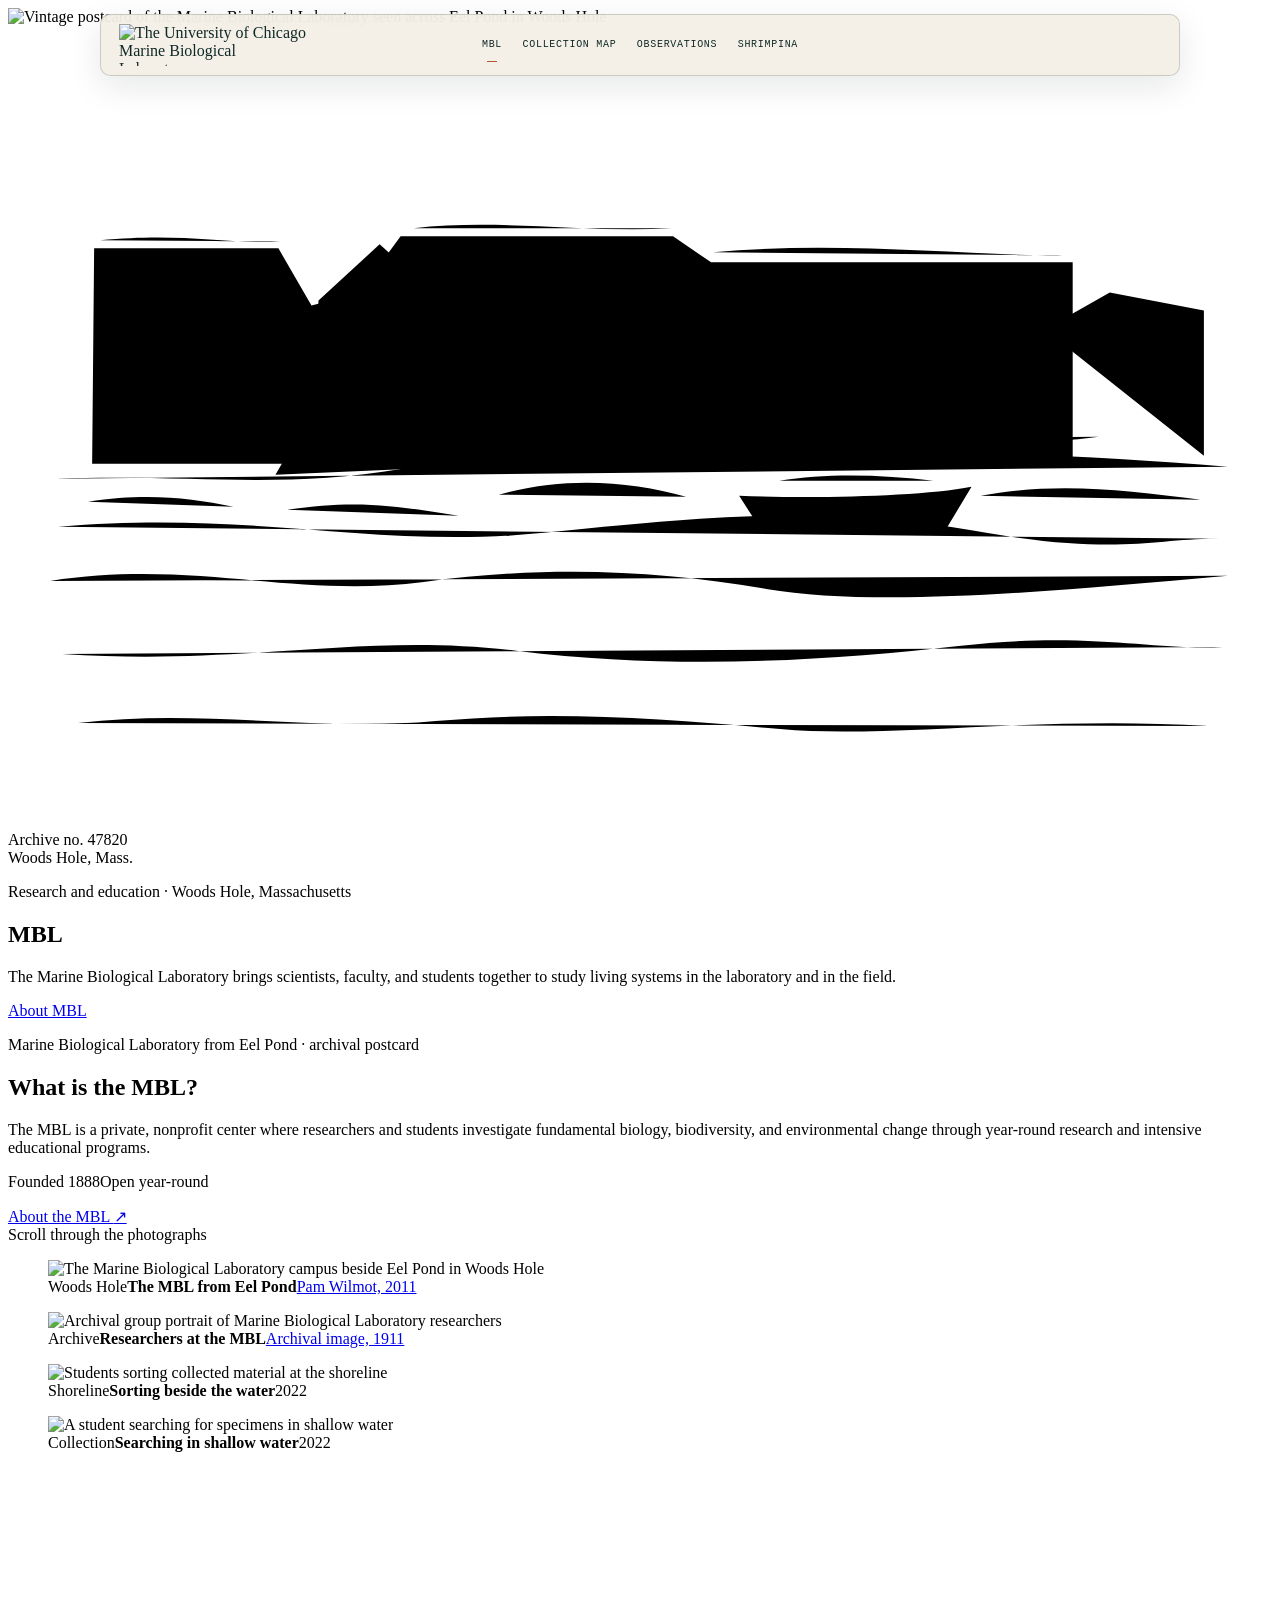
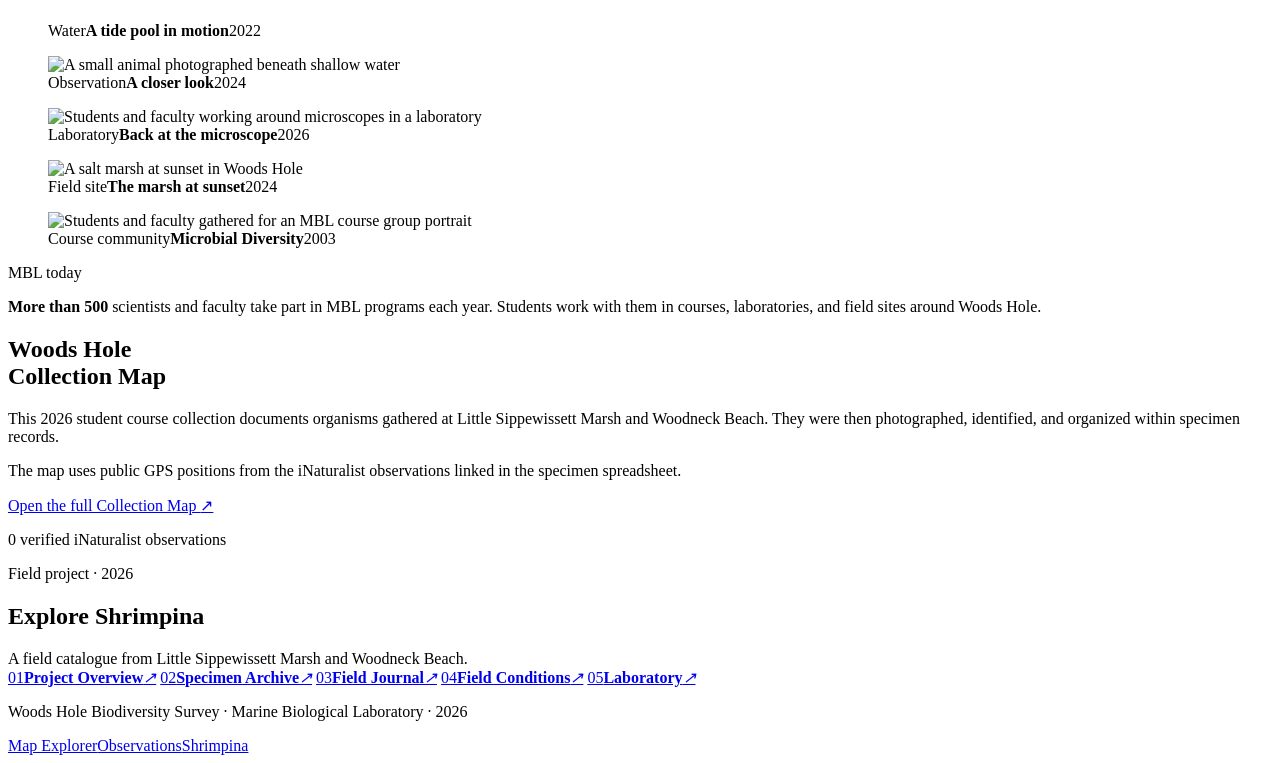
==== commit 5163bec7: "Remove Research Guide page and navigation links" ====
--- a/index.html
+++ b/index.html
@@ -10,7 +10,7 @@
   <link rel="preconnect" href="https://fonts.googleapis.com"><link rel="preconnect" href="https://fonts.gstatic.com" crossorigin>
   <link href="https://fonts.googleapis.com/css2?family=DM+Mono:wght@300;400;500&family=Newsreader:opsz,wght@6..72,300;6..72,400;6..72,500;6..72,600&display=swap" rel="stylesheet">
   <link rel="stylesheet" href="https://unpkg.com/leaflet@1.9.4/dist/leaflet.css" crossorigin="anonymous"><link rel="stylesheet" href="museum.css?v=20260908-9"><link rel="stylesheet" href="specimen-view.css?v=20260902-4"><link rel="stylesheet" href="site-index.css?v=20260910-11">
-  <script src="site-index.js?v=20260914-1" defer></script>
+  <script src="site-index.js?v=20260915-no-guide" defer></script>
   <script src="https://unpkg.com/leaflet@1.9.4/dist/leaflet.js" crossorigin="anonymous"></script><script src="species-data.js?v=20260914-1"></script><script src="shrimpina-sample-register.js?v=20260914-2"></script><script src="shrimpina-observation-locations.js?v=20260914-1"></script><script src="specimen-view.js?v=20260902-4" data-root="." defer></script>
 </head>
 <body class="has-site-index home-page">
@@ -105,10 +105,9 @@
       <nav aria-label="Shrimpina project pages">
         <a href="groups/shrimpina.html"><span>01</span><strong>Project Overview</strong><i aria-hidden="true">↗</i></a>
         <a href="groups/shrimpina.html#g-species"><span>02</span><strong>Specimen Archive</strong><i aria-hidden="true">↗</i></a>
-        <a href="research.html"><span>03</span><strong>Research Guide</strong><i aria-hidden="true">↗</i></a>
-        <a href="journal.html"><span>04</span><strong>Field Journal</strong><i aria-hidden="true">↗</i></a>
-        <a href="conditions.html"><span>05</span><strong>Field Conditions</strong><i aria-hidden="true">↗</i></a>
-        <a href="lab.html"><span>06</span><strong>Laboratory</strong><i aria-hidden="true">↗</i></a>
+        <a href="journal.html"><span>03</span><strong>Field Journal</strong><i aria-hidden="true">↗</i></a>
+        <a href="conditions.html"><span>04</span><strong>Field Conditions</strong><i aria-hidden="true">↗</i></a>
+        <a href="lab.html"><span>05</span><strong>Laboratory</strong><i aria-hidden="true">↗</i></a>
       </nav>
     </section>
   </main>
